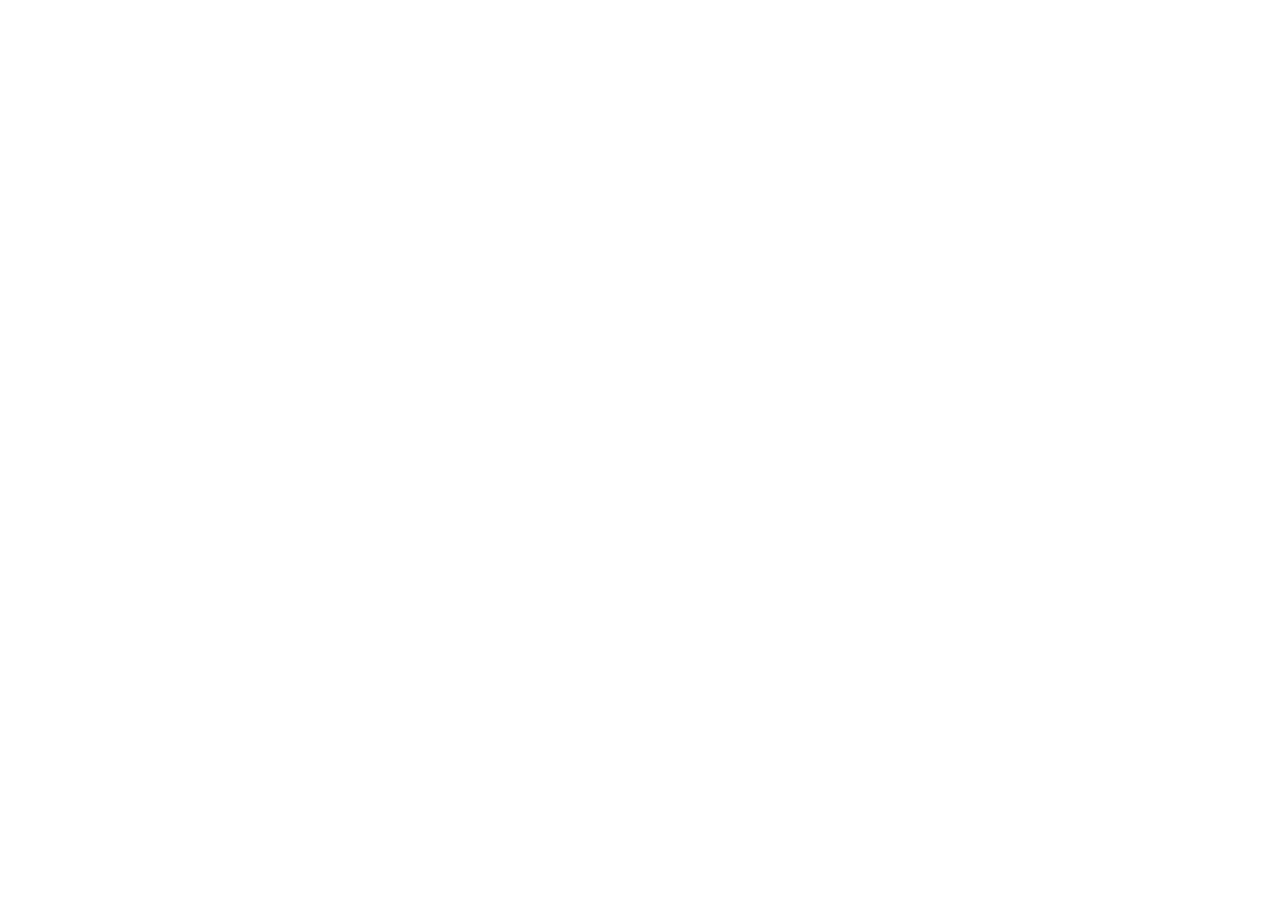
==== FINAL/index.html @ 01f4af2e "Create index.html" ====
<!DOCTYPE html>
<html>
<head>
  <meta charset="utf-8">
  <title>Coffee Game With Sound</title>

  <script src="libs/p5.min.js"></script>
  <script src="libs/p5.sound.min.js"></script>
  <script src="js/sketch.js"></script>
</head>
<body>
</body>
</html>
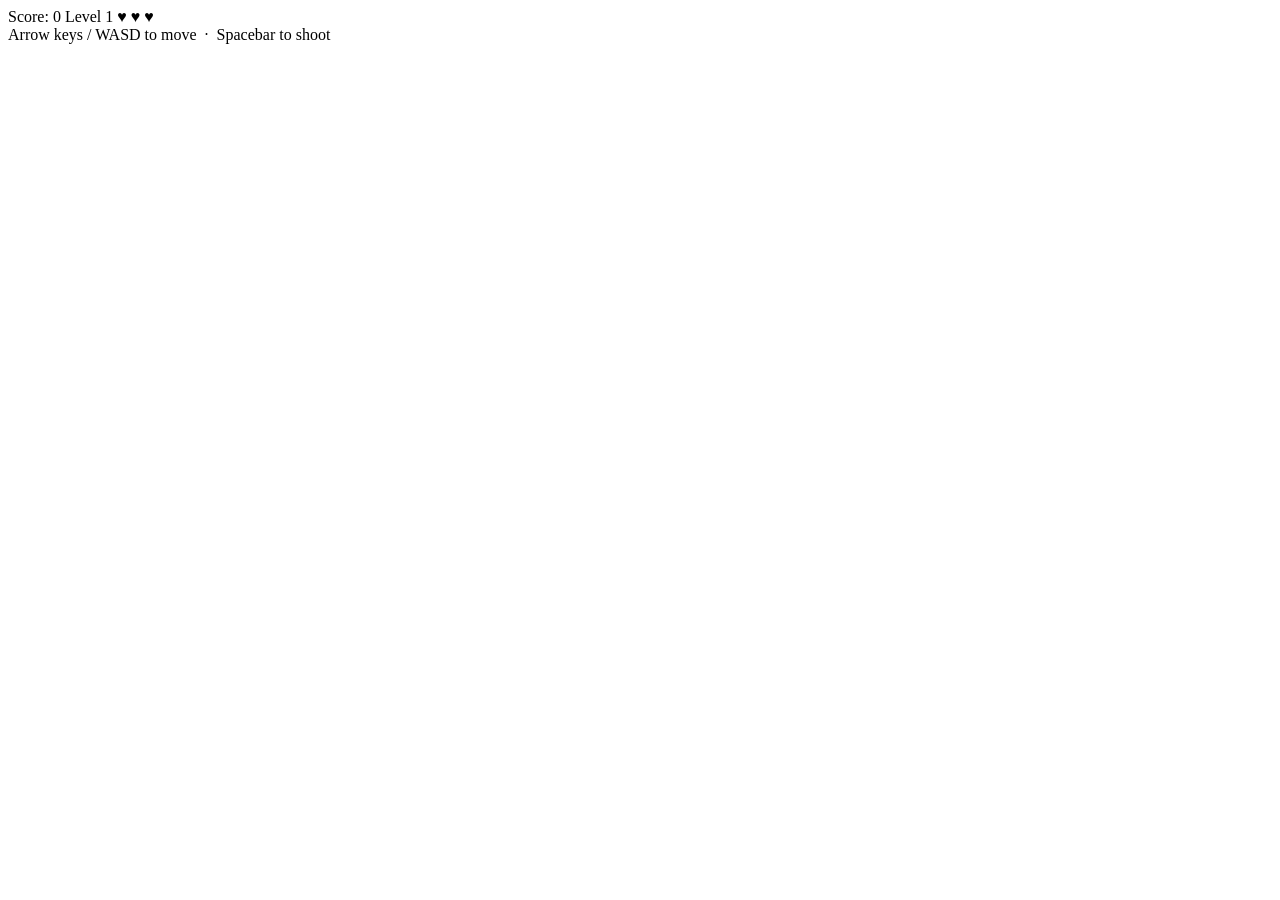
==== commit f0196704: "Create index.html" ====
--- a/FINAL/index.html
+++ b/FINAL/index.html
@@ -1,13 +1,32 @@
 <!DOCTYPE html>
-<html>
+<html lang="en">
 <head>
-  <meta charset="utf-8">
-  <title>Coffee Game With Sound</title>
+  <meta charset="UTF-8" />
+  <meta name="viewport" content="width=device-width, initial-scale=1.0" />
+  <title>Void Runner</title>
+  <link rel="stylesheet" href="style.css" />
+</head>
+<body>
+
+  <div id="game-wrap">
+    <div id="hud">
+      <span id="hud-score">Score: 0</span>
+      <span id="hud-level">Level 1</span>
+      <span id="hud-lives">♥ ♥ ♥</span>
+    </div>
+  </div>
+
+  <div id="controls-hint">Arrow keys / WASD to move &nbsp;·&nbsp; Spacebar to shoot</div>
 
   <script src="libs/p5.min.js"></script>
-  <script src="libs/p5.sound.min.js"></script>
+
+  <script src="js/audio.js"></script>
+  <script src="js/particles.js"></script>
+  <script src="js/ship.js"></script>
+  <script src="js/bullet.js"></script>
+  <script src="js/asteroid.js"></script>
+  <script src="js/crystal.js"></script>
+  <script src="js/enemy.js"></script>
   <script src="js/sketch.js"></script>
-</head>
-<body>
 </body>
 </html>
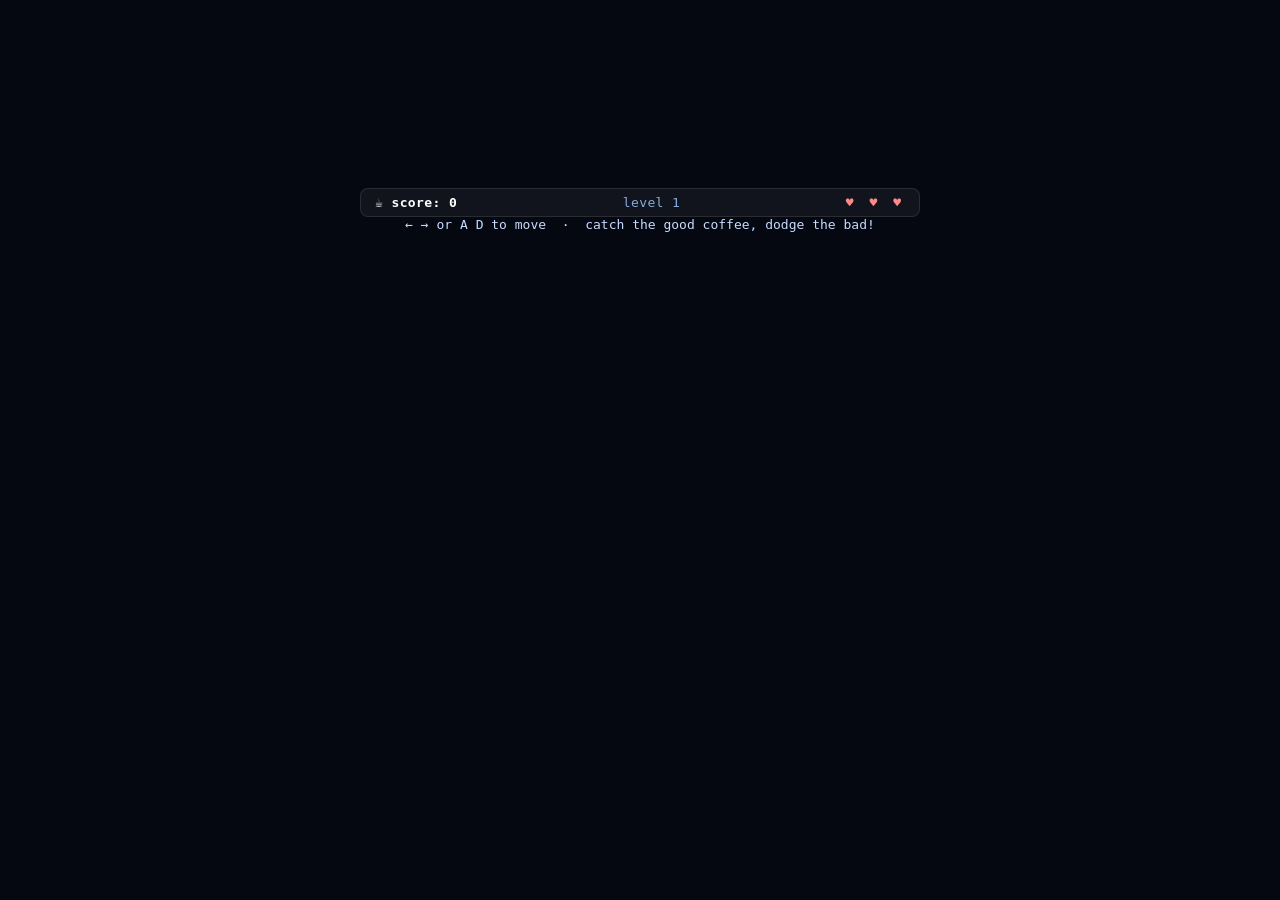
==== commit e7b627a7: "Update index.html" ====
--- a/FINAL/index.html
+++ b/FINAL/index.html
@@ -3,30 +3,27 @@
 <head>
   <meta charset="UTF-8" />
   <meta name="viewport" content="width=device-width, initial-scale=1.0" />
-  <title>Void Runner</title>
+  <title>Coffee Catcher</title>
+  <link rel="preconnect" href="https://fonts.googleapis.com">
+  <link href="https://fonts.googleapis.com/css2?family=Caveat:wght@400;700&display=swap" rel="stylesheet">
   <link rel="stylesheet" href="style.css" />
 </head>
 <body>
-
-  <div id="game-wrap">
+  <div id="wrap">
     <div id="hud">
-      <span id="hud-score">Score: 0</span>
-      <span id="hud-level">Level 1</span>
+      <span id="hud-score">☕ score: 0</span>
+      <span id="hud-level">level 1</span>
       <span id="hud-lives">♥ ♥ ♥</span>
     </div>
+    <!-- p5.js mounts canvas here -->
   </div>
-
-  <div id="controls-hint">Arrow keys / WASD to move &nbsp;·&nbsp; Spacebar to shoot</div>
+  <div id="hint">← → or A D to move &nbsp;·&nbsp; catch the good coffee, dodge the bad!</div>
 
   <script src="libs/p5.min.js"></script>
-
   <script src="js/audio.js"></script>
   <script src="js/particles.js"></script>
-  <script src="js/ship.js"></script>
-  <script src="js/bullet.js"></script>
-  <script src="js/asteroid.js"></script>
-  <script src="js/crystal.js"></script>
-  <script src="js/enemy.js"></script>
+  <script src="js/guy.js"></script>
+  <script src="js/cup.js"></script>
   <script src="js/sketch.js"></script>
 </body>
 </html>
--- a/FINAL/style.css
+++ b/FINAL/style.css
@@ -0,0 +1,63 @@
+* {
+  box-sizing: border-box;
+  margin: 0;
+  padding: 0;
+}
+
+body {
+  background: #050810;
+  display: flex;
+  flex-direction: column;
+  align-items: center;
+  justify-content: center;
+  min-height: 100vh;
+  font-family: monospace;
+  color: #c8dcff;
+}
+
+#game-wrap {
+  display: flex;
+  flex-direction: column;
+  align-items: center;
+  gap: 8px;
+}
+
+#hud {
+  width: 560px;
+  display: flex;
+  justify-content: space-between;
+  align-items: center;
+  padding: 6px 14px;
+  background: rgba(255, 255, 255, 0.05);
+  border: 1px solid rgba(255, 255, 255, 0.1);
+  border-radius: 8px;
+  font-size: 13px;
+  letter-spacing: 0.03em;
+}
+
+#hud-score {
+  font-weight: bold;
+  color: #ffffff;
+}
+
+#hud-level {
+  color: #88aadd;
+}
+
+#hud-lives {
+  color: #ff8888;
+  letter-spacing: 4px;
+}
+
+canvas {
+  display: block;
+  border-radius: 12px;
+  border: 1px solid rgba(255, 255, 255, 0.1);
+}
+
+#controls-hint {
+  margin-top: 10px;
+  font-size: 12px;
+  color: rgba(200, 220, 255, 0.4);
+  letter-spacing: 0.04em;
+}
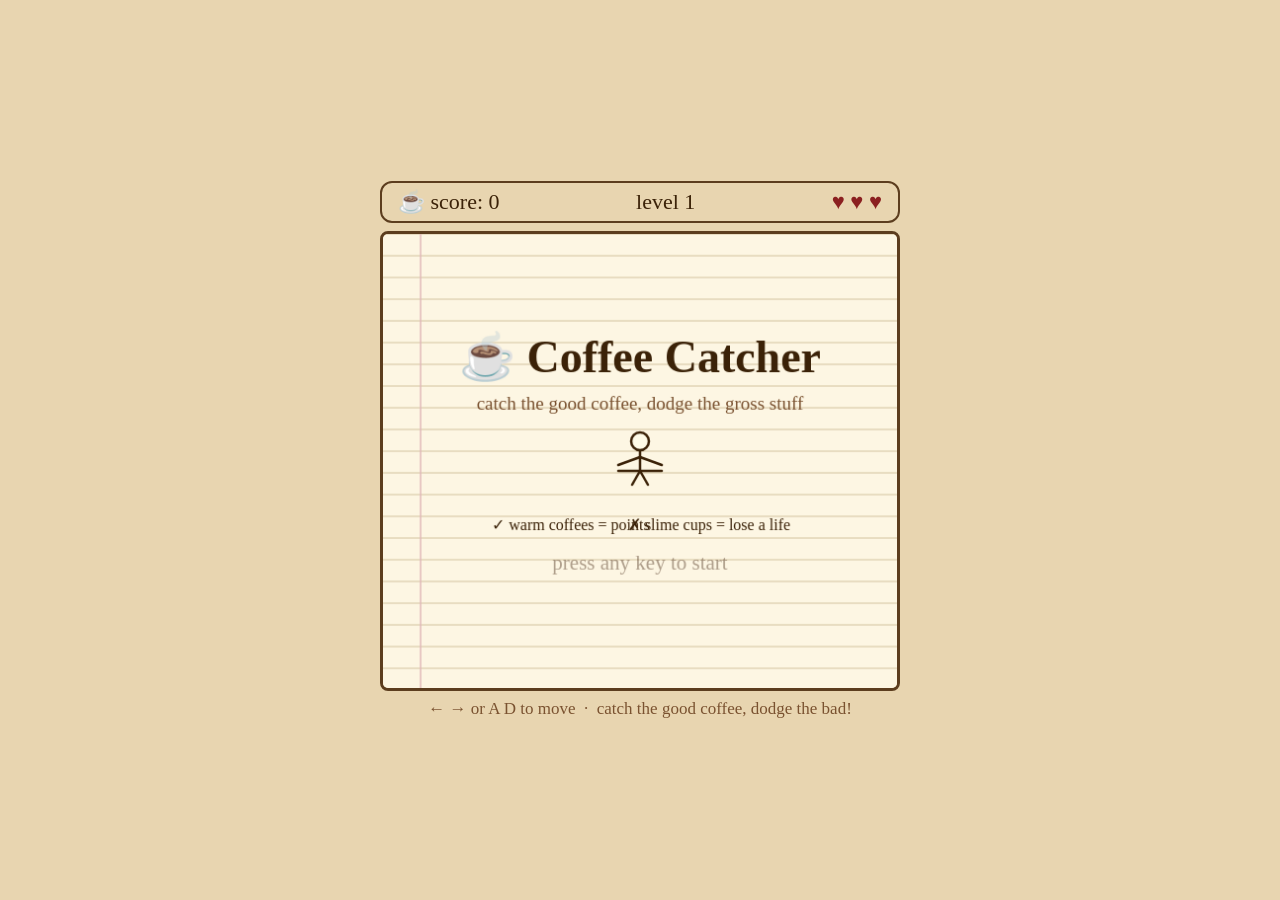
==== commit 96096971: "Update index.html" ====
--- a/FINAL/index.html
+++ b/FINAL/index.html
@@ -15,7 +15,6 @@
       <span id="hud-level">level 1</span>
       <span id="hud-lives">♥ ♥ ♥</span>
     </div>
-    <!-- p5.js mounts canvas here -->
   </div>
   <div id="hint">← → or A D to move &nbsp;·&nbsp; catch the good coffee, dodge the bad!</div>
 
--- a/FINAL/style.css
+++ b/FINAL/style.css
@@ -1,21 +1,16 @@
-* {
-  box-sizing: border-box;
-  margin: 0;
-  padding: 0;
-}
+* { margin: 0; padding: 0; box-sizing: border-box; }
 
 body {
-  background: #050810;
+  background: #e8d5b0;
   display: flex;
   flex-direction: column;
   align-items: center;
   justify-content: center;
   min-height: 100vh;
-  font-family: monospace;
-  color: #c8dcff;
+  font-family: 'Caveat', cursive;
 }
 
-#game-wrap {
+#wrap {
   display: flex;
   flex-direction: column;
   align-items: center;
@@ -23,41 +18,28 @@
 }
 
 #hud {
-  width: 560px;
+  width: 520px;
   display: flex;
   justify-content: space-between;
   align-items: center;
-  padding: 6px 14px;
-  background: rgba(255, 255, 255, 0.05);
-  border: 1px solid rgba(255, 255, 255, 0.1);
-  border-radius: 8px;
-  font-size: 13px;
-  letter-spacing: 0.03em;
+  padding: 6px 16px;
+  background: #e8d5b0;
+  border: 2.5px solid #5c3d1e;
+  border-radius: 12px;
+  font-size: 22px;
+  color: #3b2208;
 }
 
-#hud-score {
-  font-weight: bold;
-  color: #ffffff;
-}
-
-#hud-level {
-  color: #88aadd;
-}
-
-#hud-lives {
-  color: #ff8888;
-  letter-spacing: 4px;
-}
+#hud-lives { color: #8b2020; }
 
 canvas {
   display: block;
-  border-radius: 12px;
-  border: 1px solid rgba(255, 255, 255, 0.1);
+  border: 3px solid #5c3d1e;
+  border-radius: 8px;
 }
 
-#controls-hint {
-  margin-top: 10px;
-  font-size: 12px;
-  color: rgba(200, 220, 255, 0.4);
-  letter-spacing: 0.04em;
+#hint {
+  margin-top: 8px;
+  font-size: 17px;
+  color: #7a5230;
 }
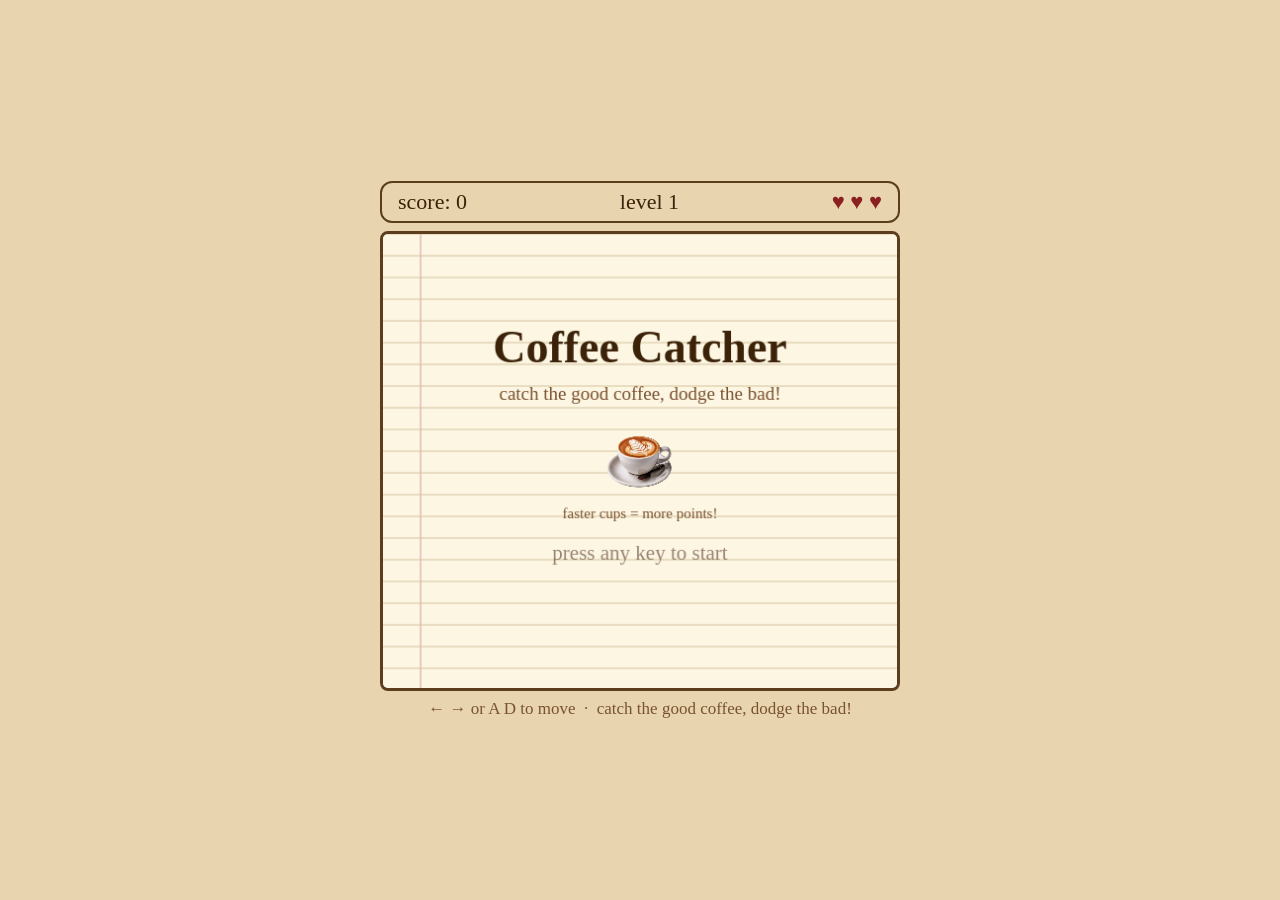
==== commit c9c9908e: "Update index.html" ====
--- a/FINAL/index.html
+++ b/FINAL/index.html
@@ -11,7 +11,7 @@
 <body>
   <div id="wrap">
     <div id="hud">
-      <span id="hud-score">☕ score: 0</span>
+      <span id="hud-score"> score: 0</span>
       <span id="hud-level">level 1</span>
       <span id="hud-lives">♥ ♥ ♥</span>
     </div>
